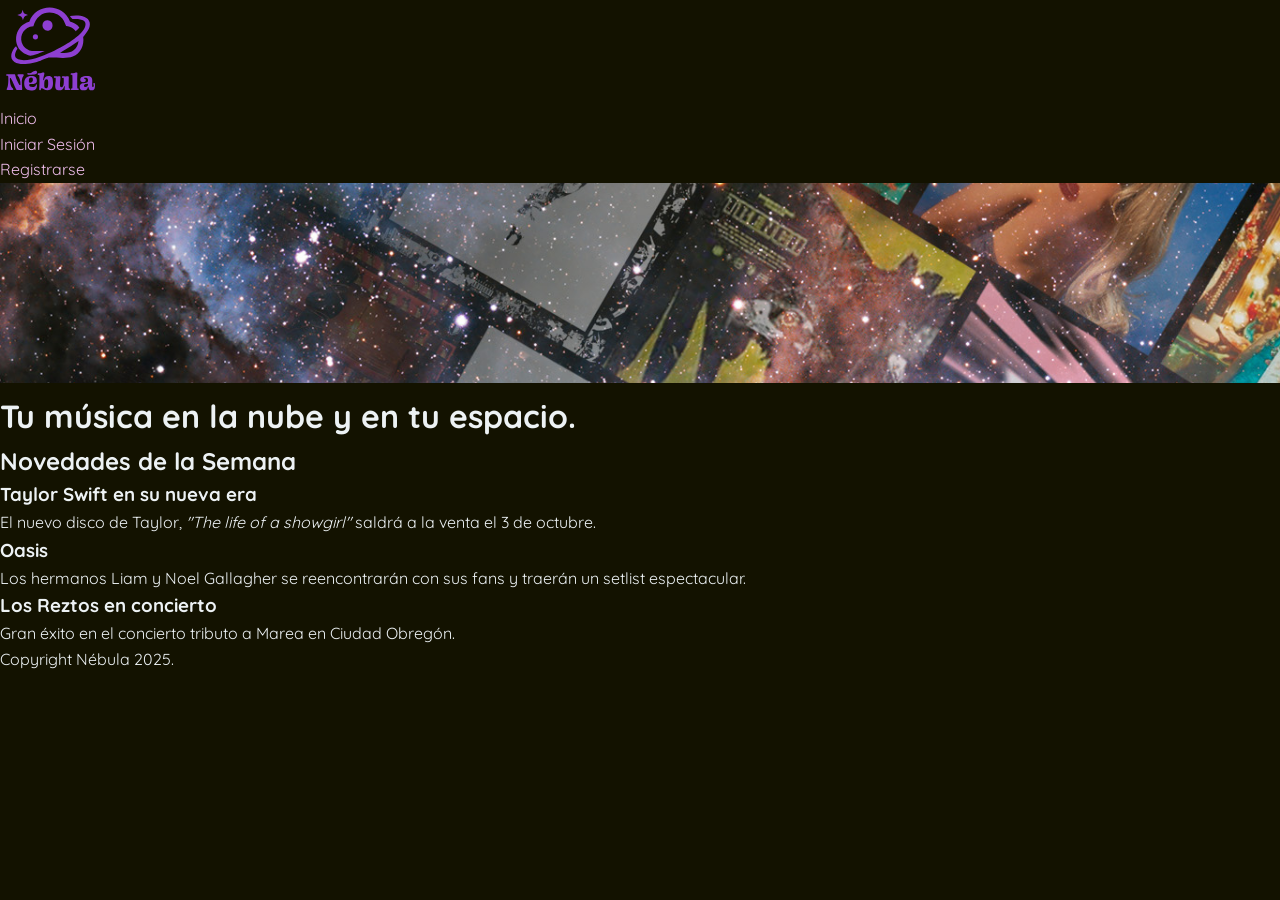
==== src/main/resources/templates/index.html @ b5d912e9 "nebulamusci" ====
<!DOCTYPE html>
<html lang="es">
<head>
    <meta charset="UTF-8">
    <meta name="viewport" content="width=device-width, initial-scale=1.0">
    <title>Nébula Music - Inicio (Código Base)</title>
    <link rel="stylesheet" href="../static/styles/styles.css">
</head>
<body>

    <!-- MENÚ DE NAVEGACIÓN -->
    <nav>
        <a class="logo" href="index.html">
            <img src="../static/imgs/nebula-03.svg" alt="Logo Nébula" width="100">
        </a>
        <ul>
            <li><a href="index.html">Inicio</a></li>
            <li><a href="iniciar-sesion.html">Iniciar Sesión</a></li>
            <li><a href="registro.html">Registrarse</a></li>
        </ul>
    </nav>

    <!-- CABECERA -->
    <header class="principal">
        <img src="../static/imgs/cover.jpg" alt="Cover Nébula" width="100%" height="200" style="object-fit: cover;">
        <h1>Tu música en la nube y en tu espacio.</h1>
    </header>

    <!-- CONTENIDO PRINCIPAL -->
    <main>
        
        <!-- SECCIÓN DE NOTICIAS -->
        <section id="noticias">
            <h2>Novedades de la Semana</h2>

            <!-- Artículo 1 -->
            <article>
                <h3>Taylor Swift en su nueva era</h3>
                <p>El nuevo disco de Taylor, <i>"The life of a showgirl"</i> saldrá a la venta el 3 de octubre.</p>
            </article>

            <!-- Artículo 2 -->
            <article>
                <h3>Oasis</h3>
                <p>Los hermanos Liam y Noel Gallagher se reencontrarán con sus fans y traerán un setlist espectacular.</p>
            </article>

            <!-- Artículo 3 -->
            <article>
                <h3>Los Reztos en concierto</h3>
                <p>Gran éxito en el concierto tributo a Marea en Ciudad Obregón.</p>
            </article>

        </section>

    </main>

    <!-- PIE DE PÁGINA -->
    <footer>
        <p>Copyright Nébula 2025.</p>
    </footer>

</body>
</html>
---- src/main/resources/static/styles/styles.css ----
/* ==========================================================
   NÉBULA MUSIC - CÓDIGO BASE (ESTILOS PARA ALUMNOS)
   ==========================================================
   Este archivo contiene únicamente la configuración inicial, 
   reseteo básico y la paleta de colores del proyecto mediante 
   variables de CSS (:root).
*/

@import url('https://fonts.googleapis.com/css2?family=Quicksand:wght@300..700&display=swap');

:root {
    --bg-color-dark: #131200;      /* Fondo principal modo oscuro */
    --text-color-dark: #EDF2F4;    /* Texto principal */
    --links-color-dark: #EFBDEB;   /* Color normal de enlaces */
    --links-hover-dark: #8D91C7;   /* Color de enlaces al pasar el mouse */
    --nav-links: #8d3fd1;          /* Color de enlaces de navegación */
    --highlight: #EDF67D;          /* Color de acento/resaltados */
}

/* Reset básico de márgenes, paddings y modelo de caja */
* {
    box-sizing: border-box;
    margin: 0;
    padding: 0;
}

body {
    background-color: var(--bg-color-dark);
    color: var(--text-color-dark);
    font-family: 'Quicksand', sans-serif;
    line-height: 1.6;
}

/* Enlaces base */
a {
    color: var(--links-color-dark);
    text-decoration: none;
    transition: color 0.3s ease;
}

a:hover {
    color: var(--links-hover-dark);
}
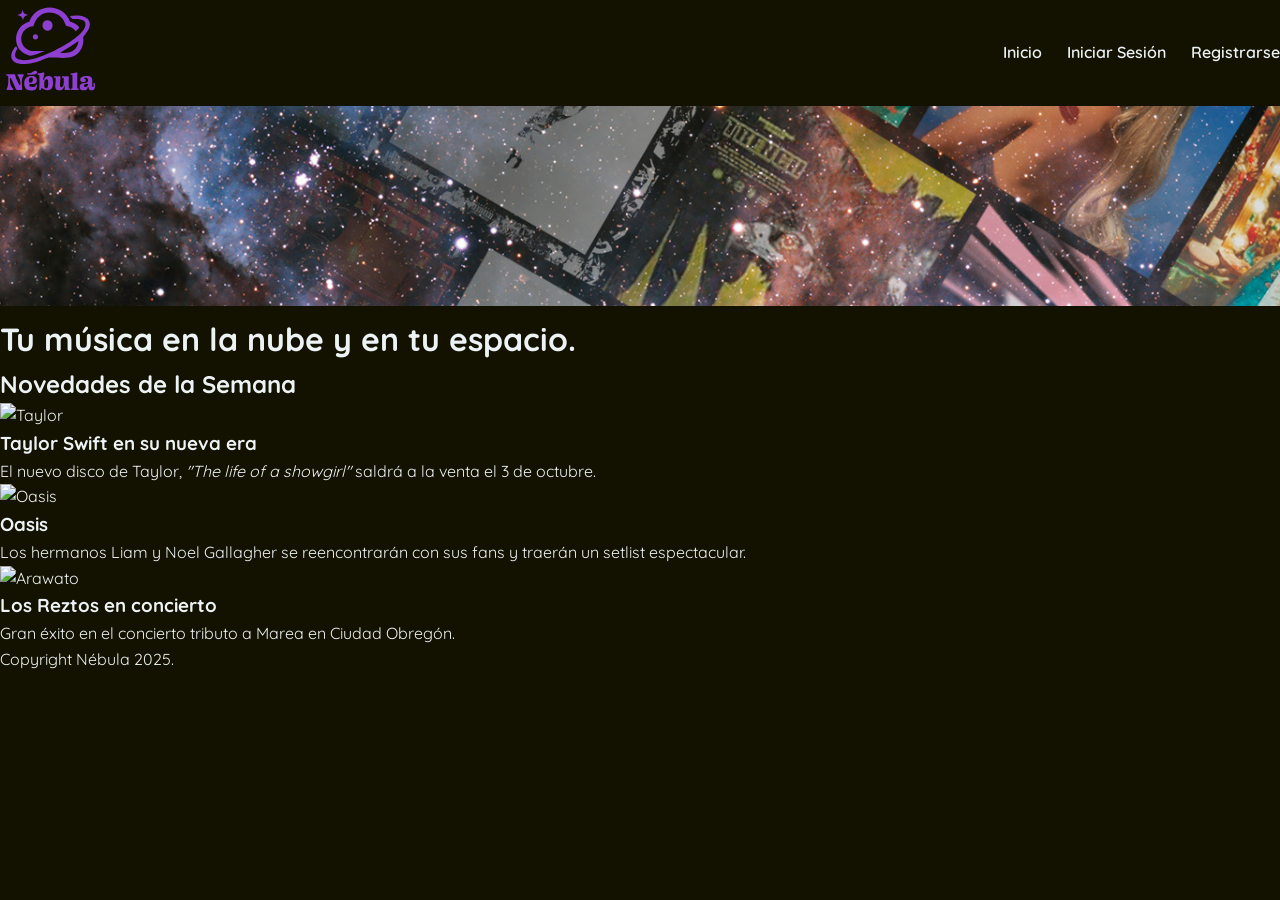
==== commit 16b72a38: "nebulamusci" ====
--- a/src/main/resources/templates/index.html
+++ b/src/main/resources/templates/index.html
@@ -13,6 +13,12 @@
         <a class="logo" href="index.html">
             <img src="../static/imgs/nebula-03.svg" alt="Logo Nébula" width="100">
         </a>
+        <input type="checkbox" id="menu-toggle">
+        <label for="menu-toggle" class="menu-button">
+        <span></span>
+        <span></span>
+        <span></span>
+        </label>
         <ul>
             <li><a href="index.html">Inicio</a></li>
             <li><a href="iniciar-sesion.html">Iniciar Sesión</a></li>
@@ -35,20 +41,29 @@
 
             <!-- Artículo 1 -->
             <article>
+                <img src="../static/imgs/Daylight.jpg" alt="Taylor">
+                <div class="content">
                 <h3>Taylor Swift en su nueva era</h3>
                 <p>El nuevo disco de Taylor, <i>"The life of a showgirl"</i> saldrá a la venta el 3 de octubre.</p>
+                </div>
             </article>
 
             <!-- Artículo 2 -->
             <article>
+                <img src="../static/imgs/oasis.jpg" alt="Oasis">
+                <div class="content">
                 <h3>Oasis</h3>
                 <p>Los hermanos Liam y Noel Gallagher se reencontrarán con sus fans y traerán un setlist espectacular.</p>
+                </div>
             </article>
 
             <!-- Artículo 3 -->
             <article>
+                <img src="../static/imgs/arawato%20band.jpg" alt="Arawato">
+                <div class="content">
                 <h3>Los Reztos en concierto</h3>
                 <p>Gran éxito en el concierto tributo a Marea en Ciudad Obregón.</p>
+                </div>
             </article>
 
         </section>
--- a/src/main/resources/static/styles/styles.css
+++ b/src/main/resources/static/styles/styles.css
@@ -10,11 +10,13 @@
 
 :root {
     --bg-color-dark: #131200;      /* Fondo principal modo oscuro */
+    --card-bg-dark: #1c1a05;
     --text-color-dark: #EDF2F4;    /* Texto principal */
     --links-color-dark: #EFBDEB;   /* Color normal de enlaces */
     --links-hover-dark: #8D91C7;   /* Color de enlaces al pasar el mouse */
     --nav-links: #8d3fd1;          /* Color de enlaces de navegación */
     --highlight: #EDF67D;          /* Color de acento/resaltados */
+    --radius: 12px;
 }
 
 /* Reset básico de márgenes, paddings y modelo de caja */
@@ -41,3 +43,168 @@
 a:hover {
     color: var(--links-hover-dark);
 }
+
+nav{
+    display: flex;
+    justify-content: space-between;
+    align-items: center;
+    background-color: rgba(19,18,0,95);
+}
+
+#menu-toggle{
+    display: none;
+}
+.menu-button{
+    display: none;
+    flex-direction: column;
+    gap: 5px;
+    width: 30px;
+    cursor: pointer;
+
+}
+
+.menu-button span{
+    display: block;
+    height: 3px;
+    width: 100%;
+    background-color: var(--text-color-dark);
+    border-radius: 2px;
+    transition: all 0.3s ease;
+
+}
+
+nav ul{
+    display:flex;
+    align-items: center;
+    list-style: none;
+    gap: 25px;
+}
+
+nav a{
+    color: var(--text-color-dark);
+    text-decoration: none;
+    font-weight: 600;
+    transition: color 0.3s ease;
+
+}
+
+nav a:hover{
+    color: var(--highlight);
+}
+@media (width <= 768px){
+    .menu-button{
+        display: flex;
+    }
+    nav ul{
+        position: absolute;
+        top: 100%;
+        left: 0;
+        width: 100%;
+        background-color: rgba(19,18,0,0.98);
+        flex-direction: column;
+        padding: 20px 0 ;
+        gap: 20px;
+        display: none;
+    }
+    #menu-toggle:checked ~ ul{ display:flex}
+
+    #menu-toggle:checked ~.menu-button span:nth-child(1){
+        transform: rotate(45deg) translate(5px, 6px);
+    }
+
+
+    #menu-toggle:checked ~.menu-button span:nth-child(2){
+        opacity: 0;
+    }
+
+    #menu-toggle:checked ~.menu-button span:nth-child(3){
+        transform: rotate(-45deg) translate(5px, -6px);
+    }
+
+/*-------------------------------NOTICIAS--------------------------*/
+    main{
+        max-width: 1200px;
+        width: 100%;
+        margin: 30px auto;
+        padding: 0 20px;
+    }
+    #noticias{
+        display: grid;
+        grid-template-columns: repeat(auto-fit,minmax(280px,1fr));
+        gap: 30px;
+    }
+
+    #noticias article{
+        background-color: var(--card-bg-dark);
+        border-radius: var(--radius);
+        overflow: hidden;
+        border: 1px solid #2a280a;
+        box-shadow: 0 10px 20px rgba(0,0,0,0.3);
+        transition: transform 0.3s ease, box-shadow 0.3s ease;
+
+        display: flex;
+        flex-direction: column;
+    }
+
+    #noticias article:hover{
+        transform: translateY(-5px);
+        box-shadow: 0 15px 30px rgba(0,0,0,0.5);
+
+    }
+
+    #noticias article img{
+        width: 100%;
+        height: 200px;
+        object-fit: cover;
+    }
+
+    #noticias article .content{
+        padding: 20px;
+        display: flex;
+        flex-direction: column;
+        justify-content: space-between;
+        flex-grow: 1;
+    }
+
+    #noticias article h3{
+        color: var(--highlight);
+        margin-bottom: 10px;
+        font-size: 1.25rem;
+    }
+    #noticas article p{
+        font-size: 0.8rem;
+        color: #cbd5e0;
+    }
+
+
+    /*----------------------------FORMULARIOS----------------------------*/
+
+    .auth-container{
+        display: flex;
+        justify-content: center;
+        align-items: center;
+        padding: 40px 20px;
+    }
+
+    .auth-card{
+        background-color: var(--card-bg-dark);
+        width: 100%;
+        max-width: 420px;
+        padding: 40px 30px;
+        border-radius: 20px;
+        border: 1px solid #2a280a;
+        box-shadow: 0 15px 35px rgba(0,0,0,0.5);
+    }
+
+    @media (width >= 768){
+        .auth-card {max-width: 550px}
+    }
+
+    .auth-form {margin-bottom: 20px}
+
+    .auth-form{
+        display: block;
+        font-size: 0.85rem;
+
+    }
+}
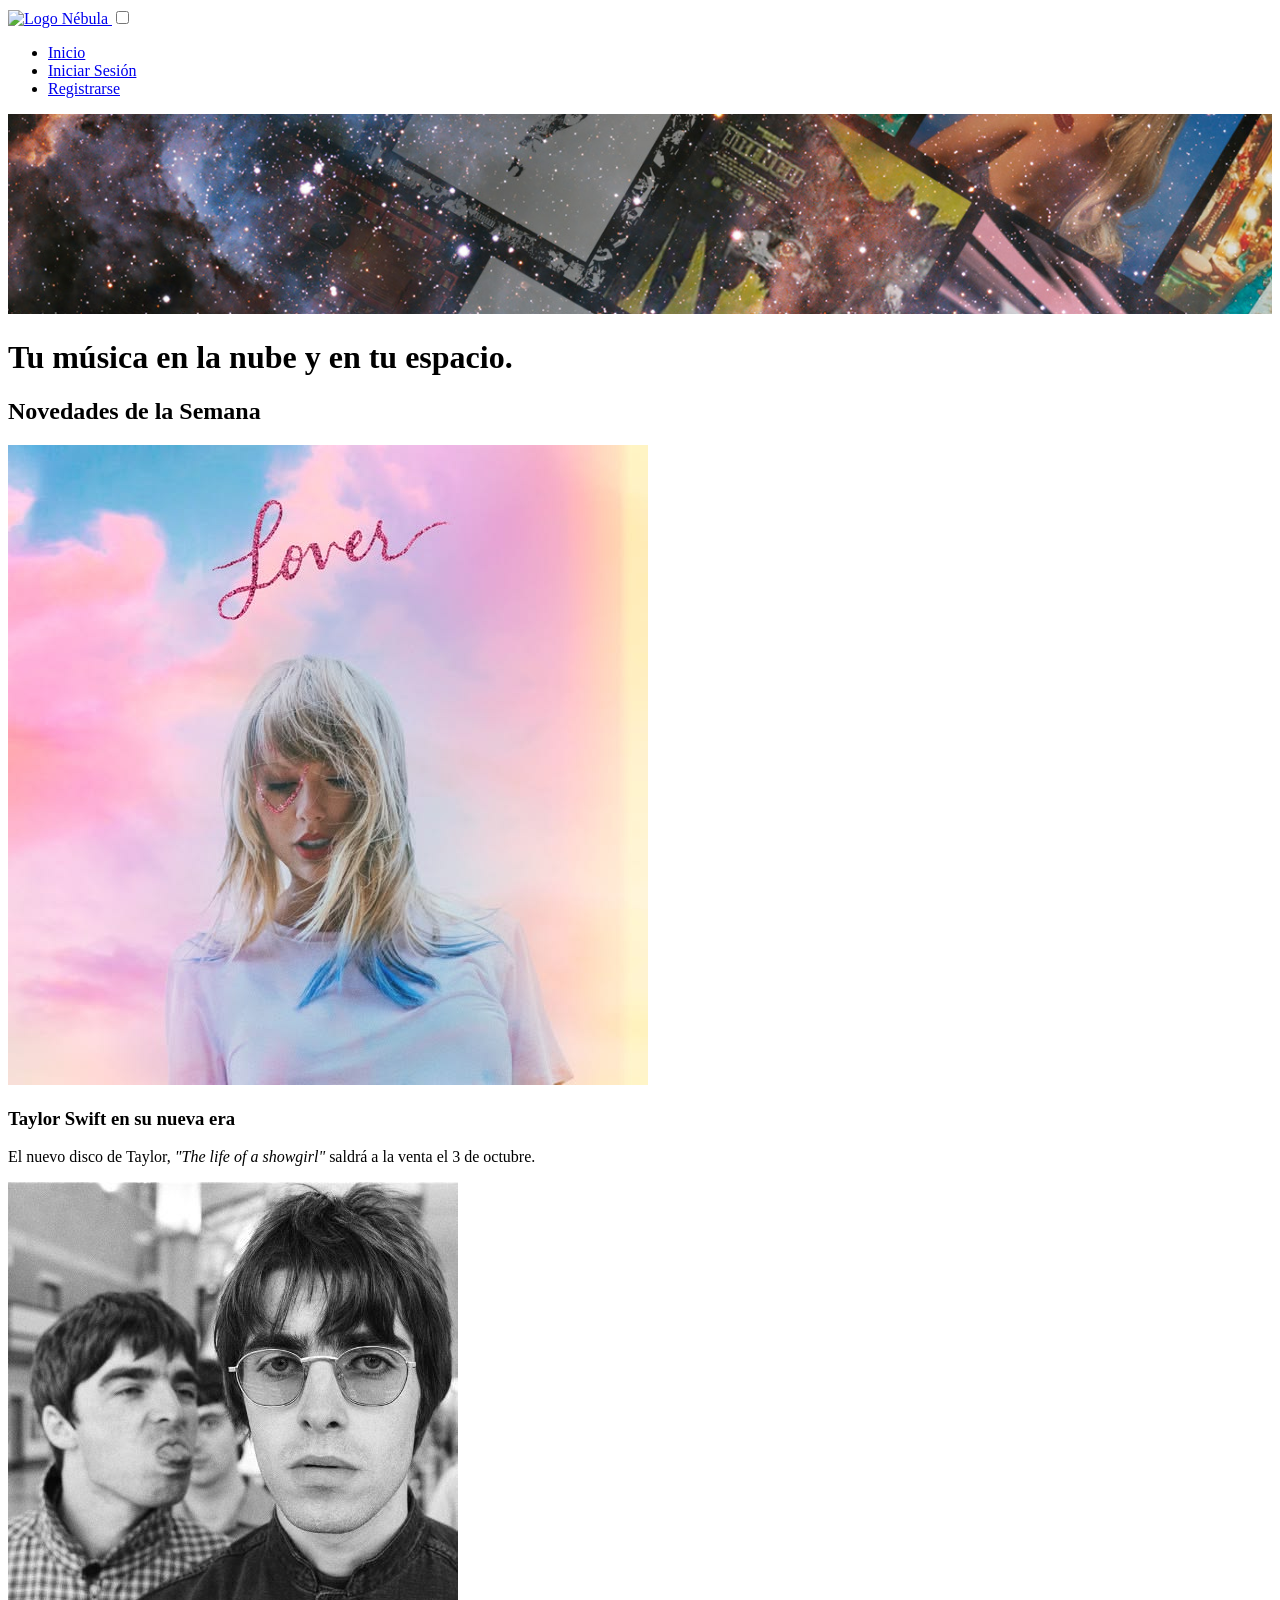
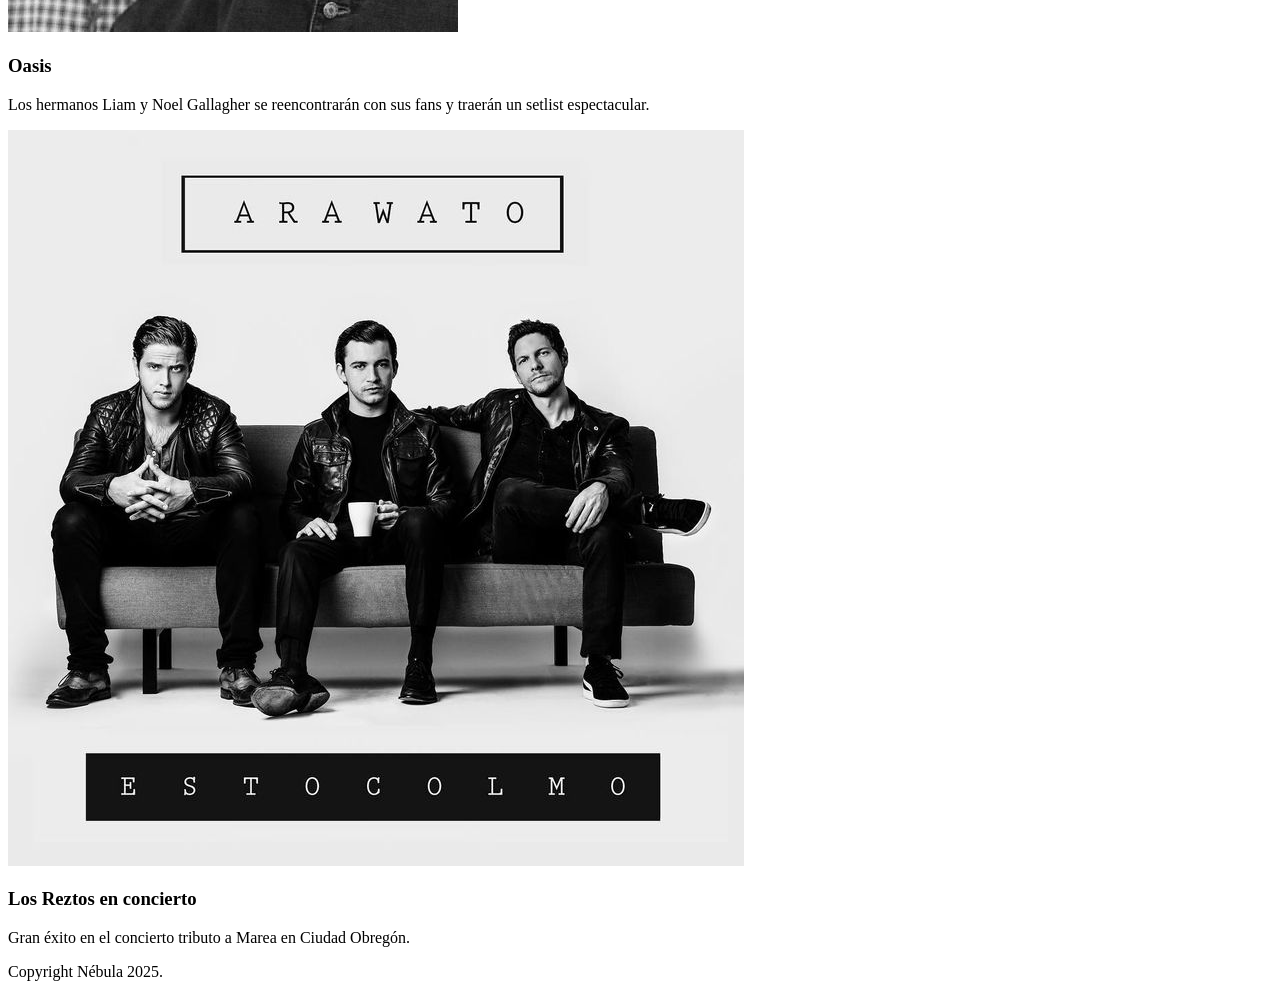
==== commit 28da221f: "imagenes" ====
--- a/src/main/resources/templates/index.html
+++ b/src/main/resources/templates/index.html
@@ -4,14 +4,14 @@
     <meta charset="UTF-8">
     <meta name="viewport" content="width=device-width, initial-scale=1.0">
     <title>Nébula Music - Inicio (Código Base)</title>
-    <link rel="stylesheet" href="../static/styles/styles.css">
+    <link rel="stylesheet" href="/styles/styles.css">
 </head>
 <body>
 
     <!-- MENÚ DE NAVEGACIÓN -->
     <nav>
         <a class="logo" href="index.html">
-            <img src="../static/imgs/nebula-03.svg" alt="Logo Nébula" width="100">
+            <img src="/imgs/nebula-03.svg" alt="Logo Nébula" width="100">
         </a>
         <input type="checkbox" id="menu-toggle">
         <label for="menu-toggle" class="menu-button">
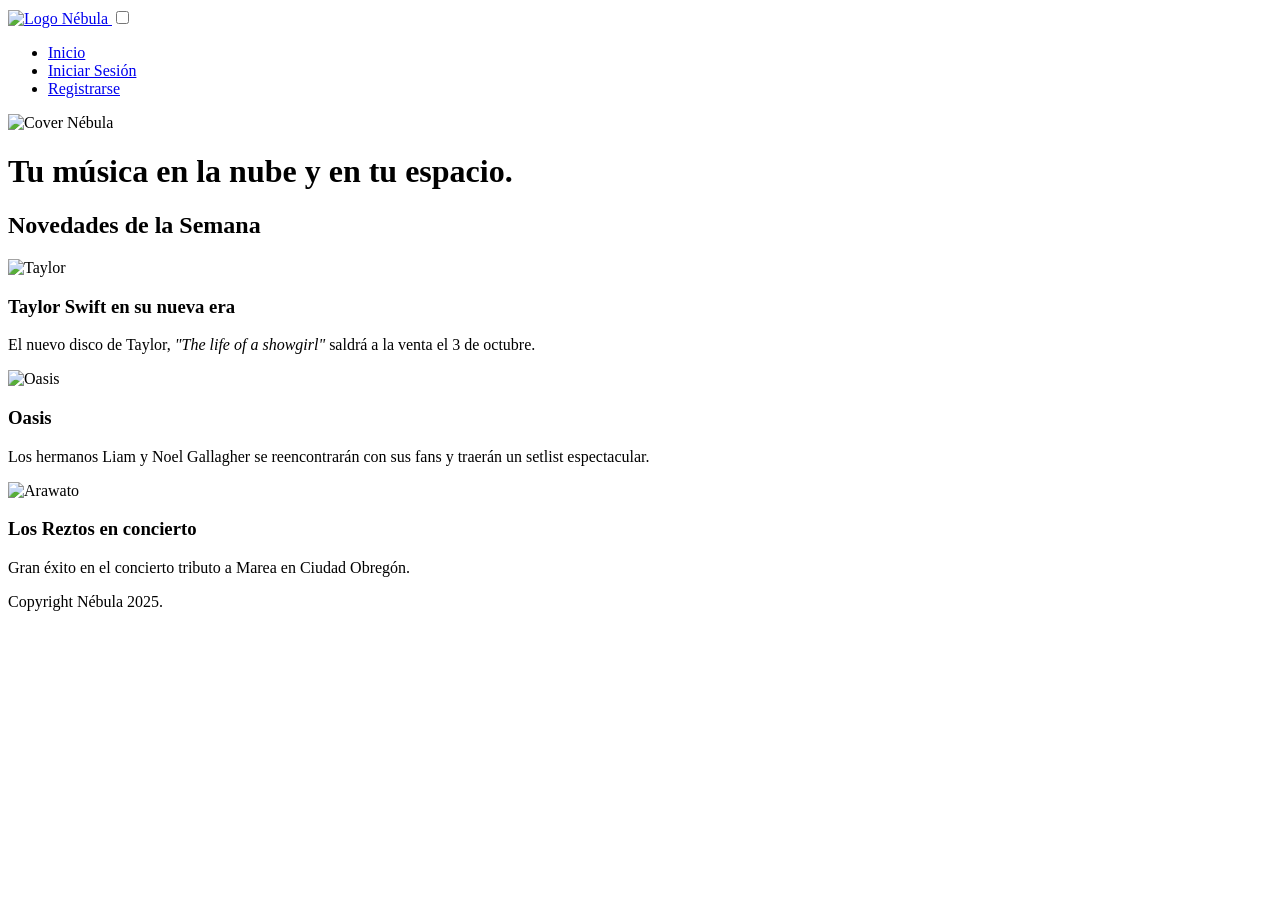
==== commit d868c4e3: "correciones" ====
--- a/src/main/resources/templates/index.html
+++ b/src/main/resources/templates/index.html
@@ -28,7 +28,7 @@
 
     <!-- CABECERA -->
     <header class="principal">
-        <img src="../static/imgs/cover.jpg" alt="Cover Nébula" width="100%" height="200" style="object-fit: cover;">
+        <img src="/imgs/cover.jpg" alt="Cover Nébula" width="100%" height="200" style="object-fit: cover;">
         <h1>Tu música en la nube y en tu espacio.</h1>
     </header>
 
@@ -41,7 +41,7 @@
 
             <!-- Artículo 1 -->
             <article>
-                <img src="../static/imgs/Daylight.jpg" alt="Taylor">
+                <img src="/imgs/Daylight.jpg" alt="Taylor">
                 <div class="content">
                 <h3>Taylor Swift en su nueva era</h3>
                 <p>El nuevo disco de Taylor, <i>"The life of a showgirl"</i> saldrá a la venta el 3 de octubre.</p>
@@ -50,7 +50,7 @@
 
             <!-- Artículo 2 -->
             <article>
-                <img src="../static/imgs/oasis.jpg" alt="Oasis">
+                <img src="/imgs/oasis.jpg" alt="Oasis">
                 <div class="content">
                 <h3>Oasis</h3>
                 <p>Los hermanos Liam y Noel Gallagher se reencontrarán con sus fans y traerán un setlist espectacular.</p>
@@ -59,7 +59,7 @@
 
             <!-- Artículo 3 -->
             <article>
-                <img src="../static/imgs/arawato%20band.jpg" alt="Arawato">
+                <img src="/imgs/arawato%20band.jpg" alt="Arawato">
                 <div class="content">
                 <h3>Los Reztos en concierto</h3>
                 <p>Gran éxito en el concierto tributo a Marea en Ciudad Obregón.</p>
